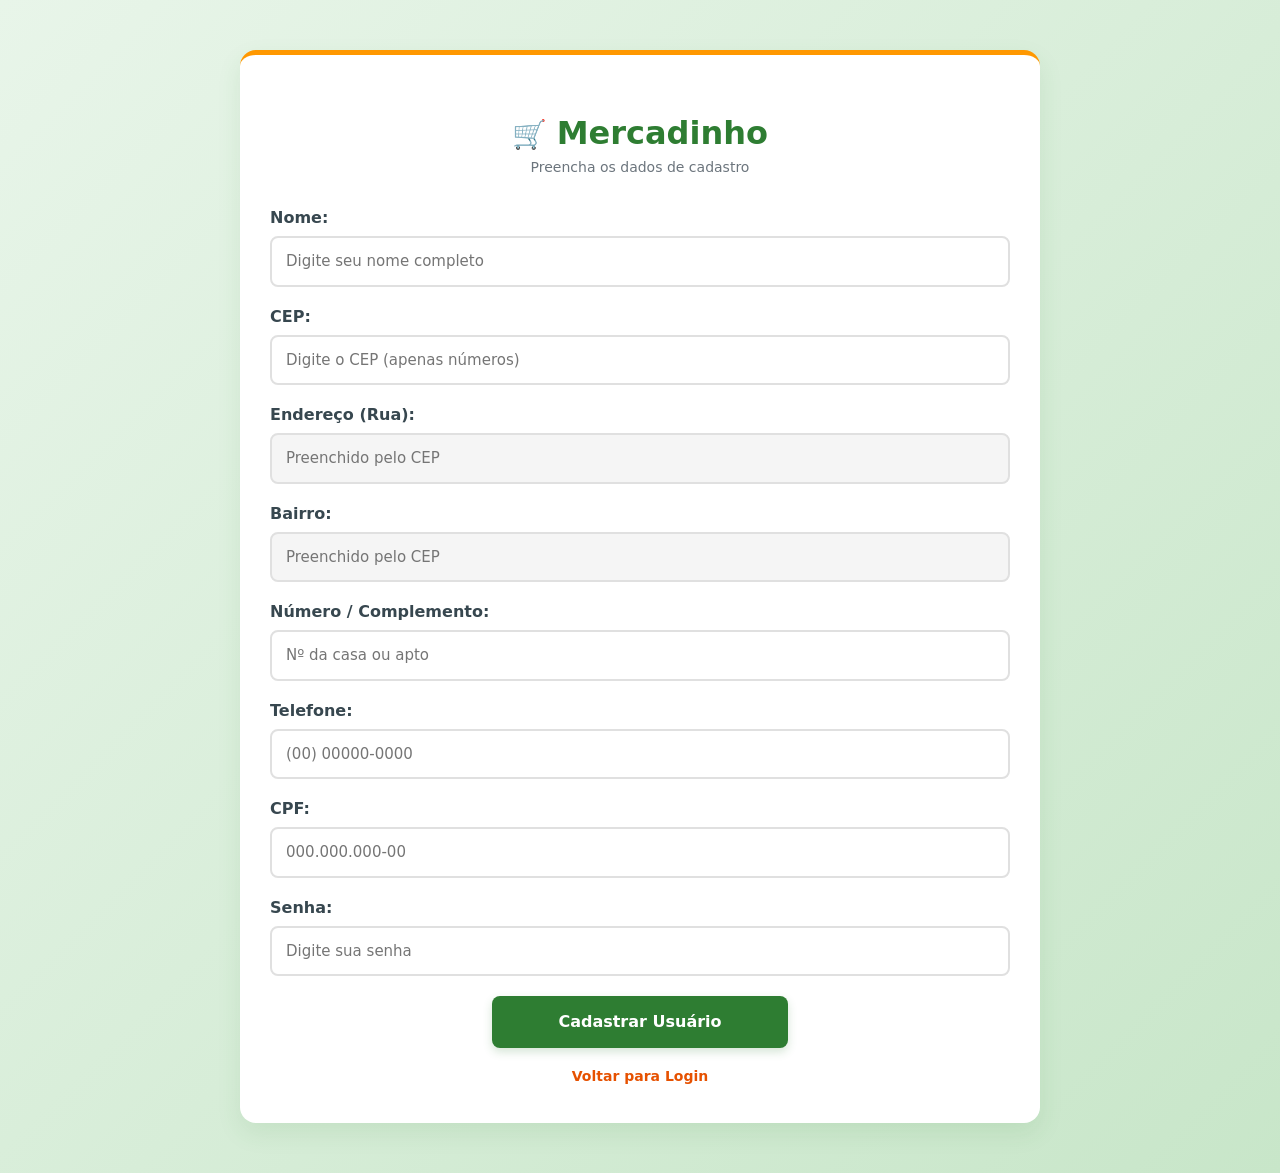
==== Html/cadastro.html @ 94d8fa06 "Primeira versão do Meu Mercadinho" ====
<!DOCTYPE html>
<html lang="pt-br">

<head>

    <meta charset="utf-8">
    <meta name="viewport" content="width=device-width, initial-scale=1">

    <title>Mercadinho - Cadastro</title>

    <!-- Bootstrap CSS -->
    <link href="https://cdn.jsdelivr.net/npm/bootstrap@5.3.3/dist/css/bootstrap.min.css" rel="stylesheet">

    <!-- CSS do projeto -->
    <link href="/css/login.css" rel="stylesheet">

</head>

<body class="tela-login">

    <div class="caixa-cad">

        <div class="topo-login">

            <img src="" alt="">

            <h1>Mercadinho</h1>

            <p>Preencha os dados de cadastro</p>

        </div>

        <div class="corpo-login">

            <form id="cadasform">

                <div class="grupo-campo">

                    <label for="nome">Nome:</label>

                    <input type="text" name="nome" id="nome"
                        placeholder="Digite seu nome completo">

                </div>

                <div class="grupo-campo">

                    <label for="cep">CEP:</label>

                    <input type="text" id="cep" maxlength="8"
                        placeholder="Digite o CEP (apenas números)"
                        onblur="buscarEndereco()">

                </div>

                <div class="grupo-campo">

                    <label for="endereco">Endereço (Rua):</label>

                    <input type="text" name="endereco" id="endereco"
                        placeholder="Preenchido pelo CEP" readonly>

                </div>

                <div class="grupo-campo">

                    <label for="bairro">Bairro:</label>

                    <input type="text" id="bairro"
                        placeholder="Preenchido pelo CEP" readonly>

                </div>

                <div class="grupo-campo">

                    <label for="numero">Número / Complemento:</label>

                    <input type="text" id="numero"
                        placeholder="Nº da casa ou apto">

                </div>

                <div class="grupo-campo">

                    <label for="telefone">Telefone:</label>

                    <input type="text" name="telefone" id="telefone"
                        placeholder="(00) 00000-0000">

                </div>

                <div class="grupo-campo">

                    <label for="cpf">CPF:</label>

                    <input type="text" name="cpf" id="cpf"
                        placeholder="000.000.000-00">

                </div>

                <div class="grupo-campo">

                    <label for="senha">Senha:</label>

                    <input type="password" name="senha" id="senha"
                        placeholder="Digite sua senha">

                </div>

                <!-- BOTÃO CADASTRAR -->

                <button type="button" onclick="salvar()" class="botao-logar">
                    Cadastrar Usuário
                </button>

                <!-- BOTÃO VOLTAR PARA LOGIN -->

                <div class="rodape-links">

                    <a href="login.html">
                        Voltar para Login
                    </a>

                </div>

            </form>

        </div>

    </div>

    <!-- API ViaCEP -->

    <script src="../javaScript/apicep.js"></script>

    <!-- JavaScript do cadastro -->

    <script src="/javaScript/cadastrar.js"></script>

</body>

</html>
---- css/login.css ----
/* ==========================================================================
   1. FUNDO DAS TELAS
   ========================================================================== */

/* Tela de login e cadastro */

.tela-login {
    min-height: 100vh;
    background: linear-gradient(135deg, #e8f5e9 0%, #c8e6c9 100%);
    margin: 0;
    padding: 20px;
    box-sizing: border-box;
}

/* Tela de produtos */

.tela-produtos {
    min-height: 100vh;
    background: linear-gradient(135deg, #e8f5e9 0%, #c8e6c9 100%);
    margin: 0;
    padding: 0;
    box-sizing: border-box;
}


/* ==========================================================================
   2. CAIXA DE LOGIN
   ========================================================================== */

.caixa-login {
    background-color: #ffffff;
    width: 100%;
    max-width: 450px;
    padding: 35px 30px;
    border-radius: 16px;
    box-shadow: 0 10px 25px rgba(46, 125, 50, 0.1);
    border-top: 5px solid #ff9800;
    box-sizing: border-box;
    margin: 30px auto;
}


/* ==========================================================================
   3. CAIXA DE CADASTRO RESPONSIVA
   ========================================================================== */

.caixa-cad {
    background-color: #ffffff;
    width: 100%;
    max-width: 800px;
    padding: 35px 30px;
    border-radius: 16px;
    box-shadow: 0 10px 25px rgba(46, 125, 50, 0.1);
    border-top: 5px solid #ff9800;
    box-sizing: border-box;
    margin: 30px auto;
}


/* ==========================================================================
   4. TÍTULOS
   ========================================================================== */

.topo-login {
    text-align: center;
    margin-bottom: 28px;
}

.topo-login h1 {
    color: #2e7d32;
    font-weight: 800;
    margin: 0;
    font-size: 32px;
}

.topo-login h1::before {
    content: "🛒 ";
    font-size: 28px;
    vertical-align: middle;
}

.topo-login .titulo-produto::before {
    content: "📦 " !important;
}

.topo-login p {
    color: #6c757d;
    font-size: 14px;
    margin-top: 5px;
    margin-bottom: 0;
}


/* ==========================================================================
   5. CAMPOS DO FORMULÁRIO
   ========================================================================== */

.grupo-campo {
    margin-bottom: 18px;
}

.grupo-campo label {
    display: block;
    margin-bottom: 6px;
    font-weight: 600;
    color: #37474f;
}

.grupo-campo input {
    width: 100%;
    padding: 12px 14px;
    font-size: 15px;
    border: 2px solid #e0e0e0;
    border-radius: 8px;
    box-sizing: border-box;
    outline: none;
    transition: all 0.2s ease;
}

.grupo-campo input:focus {
    border-color: #4caf50;
    box-shadow: 0 0 0 4px rgba(76, 175, 80, 0.15);
}

.grupo-campo input[readonly] {
    background-color: #f5f5f5;
    color: #757575;
    border-color: #e0e0e0;
    cursor: not-allowed;
}


/* ==========================================================================
   6. BOTÃO LOGAR / CADASTRAR
   ========================================================================== */

.botao-logar {
    display: block;
    width: 40%;
    margin: 20px auto 16px;
    padding: 14px;
    background-color: #2e7d32;
    color: #ffffff;
    font-size: 16px;
    font-weight: 700;
    border: none;
    border-radius: 8px;
    cursor: pointer;
    box-shadow: 0 4px 10px rgba(46, 125, 50, 0.2);
    transition: all 0.2s ease;
}

.botao-logar:hover {
    background-color: #1b5e20;
    transform: translateY(-1px);
    box-shadow: 0 6px 14px rgba(46, 125, 50, 0.3);
}

.botao-logar:active {
    transform: translateY(1px);
}


/* ==========================================================================
   7. LINKS DO RODAPÉ
   ========================================================================== */

.rodape-links {
    text-align: center;
}

.rodape-links a {
    color: #e65100;
    font-weight: 600;
    text-decoration: none;
    font-size: 14px;
}

.rodape-links a:hover {
    color: #bf360c;
    text-decoration: underline;
}


/* ==========================================================================
   8. IMAGEM DO PRODUTO NO CADASTRO
   ========================================================================== */

.produto img {
    width: 150px;
    height: 150px;
    object-fit: cover;
    border-radius: 10px;
}


/* ==========================================================================
   9. NAVBAR
   ========================================================================== */

.navbar-mercado {
    background: linear-gradient(90deg, #1b5e20, #2e7d32);
    padding: 15px 0;
    box-shadow: 0 3px 10px rgba(0, 0, 0, 0.15);
}

.navbar-mercado .navbar-brand {
    font-size: 22px;
    font-weight: bold;
    color: #ffffff;
}

.navbar-mercado .nav-link {
    color: #ffffff;
    font-weight: 600;
    margin-left: 12px;
    transition: 0.2s;
}

.navbar-mercado .nav-link:hover,
.navbar-mercado .nav-link.active {
    color: #ffb74d;
}

.navbar-mercado .navbar-toggler {
    border-color: #ffffff;
}

.navbar-mercado .navbar-toggler:focus {
    box-shadow: none;
}


/* ==========================================================================
   10. CABEÇALHO DA LISTA DE PRODUTOS
   ========================================================================== */

.topo-produtos {
    background-color: #ffffff;
    border-top: 5px solid #ff9800;
    border-radius: 16px;
    padding: 25px;
    margin-bottom: 30px;
    box-shadow: 0 10px 25px rgba(46, 125, 50, 0.1);

    display: flex;
    justify-content: space-between;
    align-items: center;
    gap: 20px;
}

.topo-produtos h1 {
    color: #2e7d32;
    font-size: 30px;
    font-weight: 800;
    margin: 0;
}

.topo-produtos p {
    color: #6c757d;
    margin-top: 8px;
    margin-bottom: 0;
}


/* ==========================================================================
   11. BOTÃO CADASTRAR PRODUTO
   ========================================================================== */

.botao-cadastrar {
    background-color: #2e7d32;
    color: #ffffff;
    padding: 12px 20px;
    border-radius: 8px;
    text-decoration: none;
    font-weight: 700;
    transition: 0.2s;
}

.botao-cadastrar:hover {
    background-color: #1b5e20;
    color: #ffffff;
}


/* ==========================================================================
   12. ÁREA DOS PRODUTOS
   ========================================================================== */

.area-produtos {
    width: 100%;
}


/* ==========================================================================
   13. CARD INDIVIDUAL DO PRODUTO
   ========================================================================== */

.card-produto {
    background-color: #ffffff;
    border-top: 5px solid #ff9800;
    border-radius: 12px;
    overflow: hidden;
    height: 100%;
    box-shadow: 0 5px 15px rgba(46, 125, 50, 0.1);
    transition: 0.2s ease;
}

.card-produto:hover {
    transform: translateY(-5px);
    box-shadow: 0 10px 20px rgba(46, 125, 50, 0.18);
}


/* ==========================================================================
   14. IMAGEM DO CARD
   ========================================================================== */

.imagem-produto {
    width: 100%;
    height: 190px;
    object-fit: contain;
    padding: 12px;
    background-color: #f1f8f1;
}


/* ==========================================================================
   15. INFORMAÇÕES DO PRODUTO
   ========================================================================== */

.corpo-card {
    padding: 18px;
}

.nome-produto {
    color: #2e7d32;
    font-size: 20px;
    font-weight: 800;
    margin-bottom: 12px;
    overflow-wrap: anywhere;
}

.quantidade-produto {
    color: #6c757d;
    font-size: 14px;
    font-weight: 600;
    margin-bottom: 15px;
}

.preco-produto {
    color: #2e7d32;
    font-size: 24px;
    font-weight: 800;
    margin-bottom: 18px;
}


/* ==========================================================================
   16. BOTÃO EXCLUIR PRODUTO
   ========================================================================== */

.botao-excluir {
    width: 100%;
    padding: 11px;
    background-color: #c62828;
    color: #ffffff;
    border: none;
    border-radius: 8px;
    font-weight: 700;
    cursor: pointer;
    transition: 0.2s;
}

.botao-excluir:hover {
    background-color: #b71c1c;
}


/* ==========================================================================
   17. MENSAGEM DE LISTA VAZIA
   ========================================================================== */

.mensagem-vazia {
    text-align: center;
    color: #2e7d32;
    font-size: 18px;
    font-weight: 700;
    margin-top: 40px;
}


/* ==========================================================================
   18. BOTÕES CADASTRAR E VOLTAR
   ========================================================================== */

.botoes-acoes {
    display: flex;
    justify-content: center;
    align-items: center;
    gap: 12px;
    margin-top: 20px;
}

.botoes-acoes .botao-logar {
    width: 50%;
    margin: 0;
}

.botao-voltar {
    display: block;
    width: 50%;
    padding: 14px;
    background-color: #ff9800;
    color: #ffffff;
    font-size: 15px;
    font-weight: 700;
    text-align: center;
    text-decoration: none;
    border-radius: 8px;
    transition: 0.2s ease;
}

.botao-voltar:hover {
    background-color: #e65100;
    color: #ffffff;
    transform: translateY(-1px);
}


/* ==========================================================================
   19. RESPONSIVIDADE
   ========================================================================== */

@media (max-width: 600px) {

    .topo-produtos {
        flex-direction: column;
        align-items: flex-start;
    }

    .topo-produtos h1 {
        font-size: 24px;
    }

    .botao-cadastrar {
        width: 100%;
        text-align: center;
    }

}

@media (max-width: 480px) {

    .tela-login {
        padding: 10px;
    }

    .caixa-login,
    .caixa-cad {
        padding: 25px 20px;
        border-radius: 12px;
    }

    .topo-login h1 {
        font-size: 28px;
    }

    .grupo-campo input {
        padding: 10px 12px;
    }

    .botao-logar {
        width: 70%;
    }

    .botoes-acoes {
        gap: 8px;
    }

    .botoes-acoes .botao-logar,
    .botao-voltar {
        width: 50%;
        font-size: 13px;
        padding: 12px 5px;
    }

}

/* ==========================================================================
   LISTA DE USUÁRIOS
   ========================================================================== */

.card-usuario {
    background-color: #ffffff;
    border-top: 5px solid #ff9800;
    border-radius: 12px;
    padding: 20px;
    height: 100%;
    box-shadow: 0 5px 15px rgba(46, 125, 50, 0.1);
    transition: 0.2s ease;
}

.card-usuario:hover {
    transform: translateY(-5px);
    box-shadow: 0 10px 20px rgba(46, 125, 50, 0.18);
}

.nome-usuario {
    color: #2e7d32;
    font-size: 21px;
    font-weight: 800;
    margin-bottom: 15px;
}

.info-usuario {
    color: #546e7a;
    font-size: 14px;
    margin-bottom: 10px;
    overflow-wrap: anywhere;
}
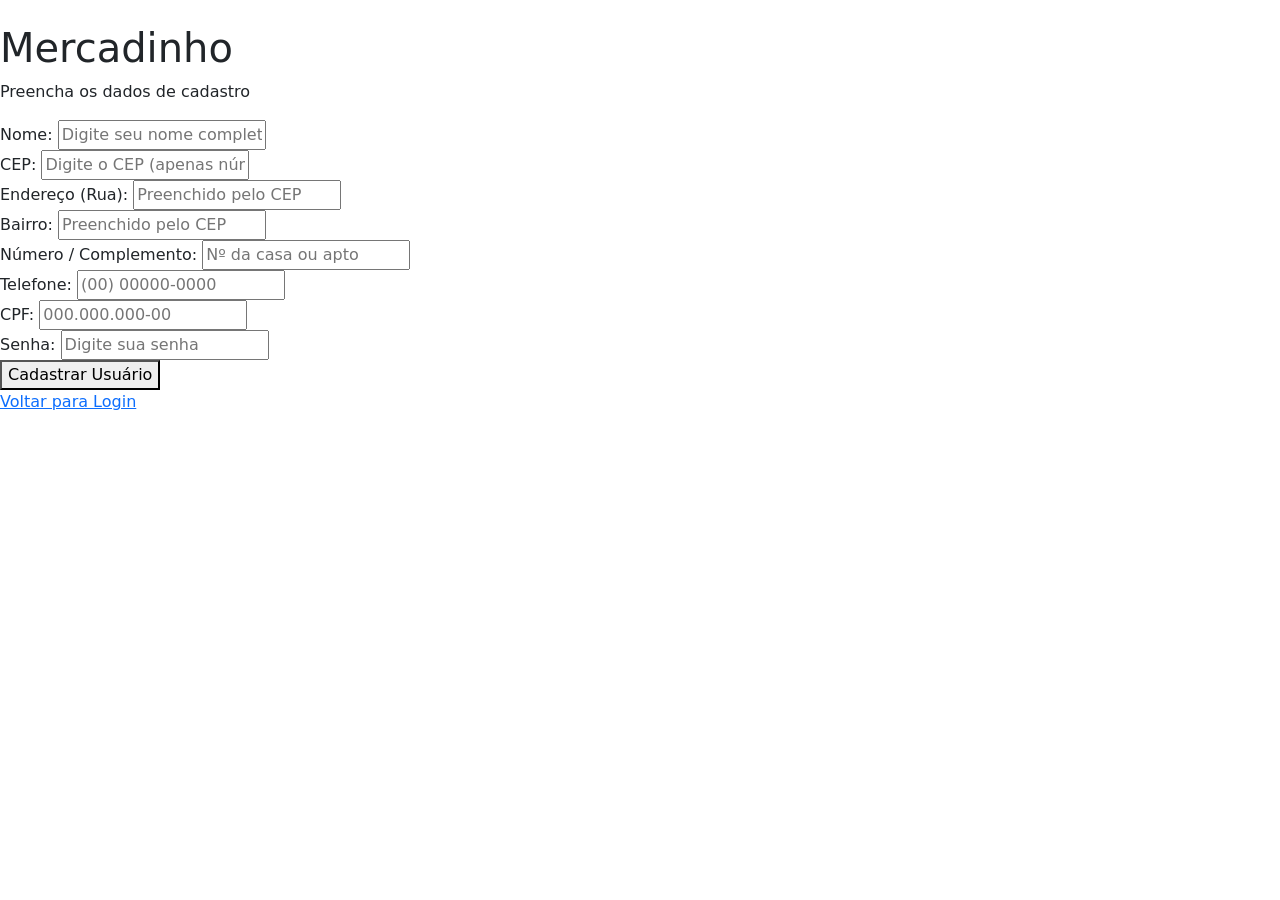
==== commit 6575511c: "Corrige caminhos de CSS e JS" ====
--- a/Html/cadastro.html
+++ b/Html/cadastro.html
@@ -1,4 +1,4 @@
-
+﻿
 <!DOCTYPE html>
 <html lang="pt-br">
 
@@ -13,7 +13,7 @@
     <link href="https://cdn.jsdelivr.net/npm/bootstrap@5.3.3/dist/css/bootstrap.min.css" rel="stylesheet">
 
     <!-- CSS do projeto -->
-    <link href="/css/login.css" rel="stylesheet">
+    <link href="../CSS/login.css" rel="stylesheet">
 
 </head>
 
@@ -136,7 +136,7 @@
 
     <!-- JavaScript do cadastro -->
 
-    <script src="/javaScript/cadastrar.js"></script>
+    <script src="../JavaScript/cadastrar.js"></script>
 
 </body>
 
